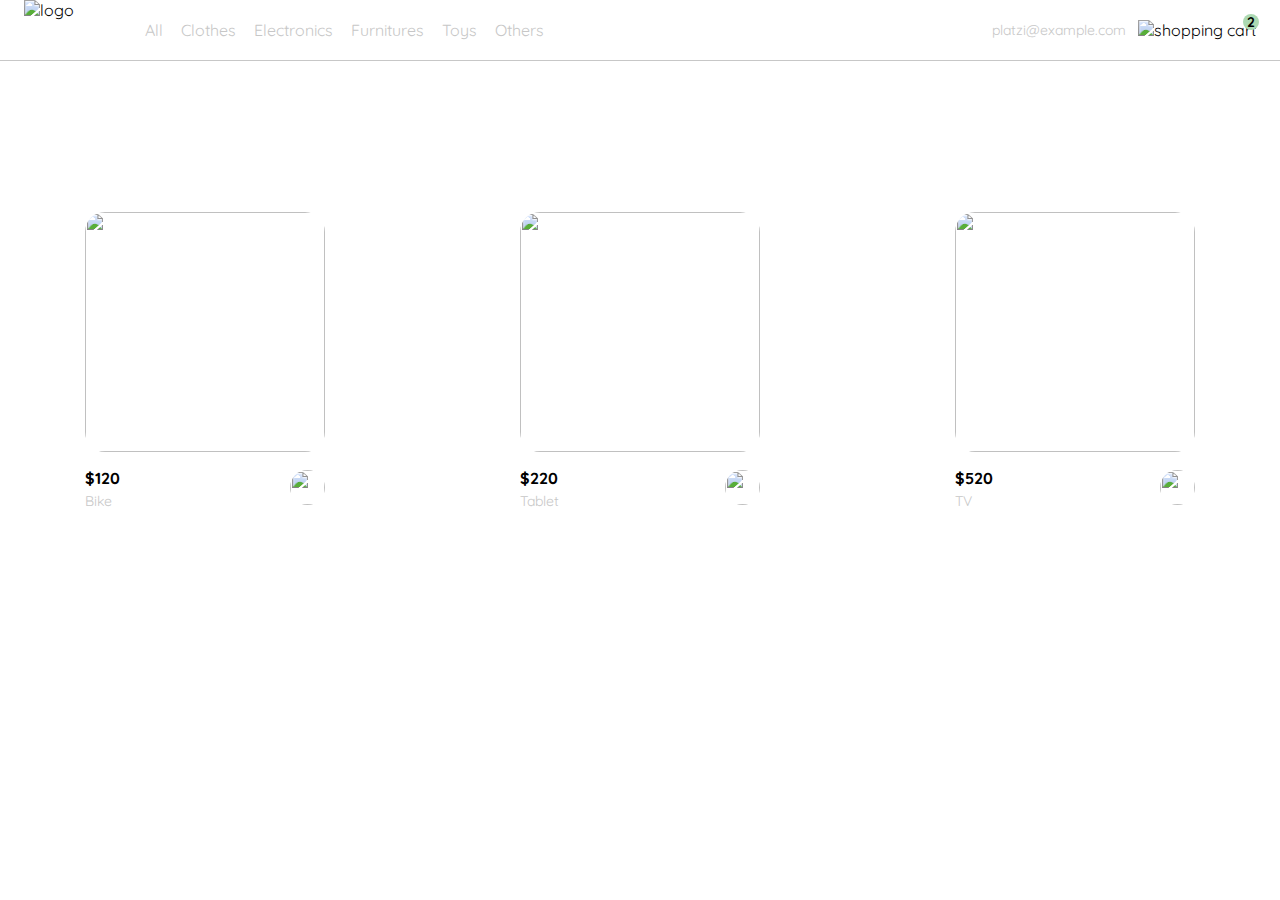
==== index.html @ 84635174 "rearrangement of the gallery layout" ====
<!DOCTYPE html>
<html lang="en">
<head>
  <meta charset="UTF-8">
  <meta http-equiv="X-UA-Compatible" content="IE=edge">
  <meta name="viewport" content="width=device-width, initial-scale=1.0">
  <link rel="preconnect" href="https://fonts.googleapis.com">
  <link rel="preconnect" href="https://fonts.gstatic.com" crossorigin>
  <link href="https://fonts.googleapis.com/css2?family=Quicksand:wght@300;500;700&display=swap" rel="stylesheet">
  <title>Yard Sale</title>
  <link rel="stylesheet" href="./styles.css">
</head>
<body>
  <nav>
    <img src="./src/icons/icon_menu.svg" alt="menu" class="menu">

    <div class="navbar-left">
      <img src="./src/logos/logo_yard_sale.svg" alt="logo" class="logo">

      <ul>
        <li>
          <a href="/">All</a>
        </li>
        <li>
          <a href="/">Clothes</a>
        </li>
        <li>
          <a href="/">Electronics</a>
        </li>
        <li>
          <a href="/">Furnitures</a>
        </li>
        <li>
          <a href="/">Toys</a>
        </li>
        <li>
          <a href="/">Others</a>
        </li>
      </ul>
    </div>

    <div class="navbar-right">
      <ul>
        <li class="navbar-email">platzi@example.com</li>
        <li class="navbar-shopping-cart">
          <img src="./src/icons/icon_shopping_cart.svg" alt="shopping cart">
          <div>2</div>
        </li>
      </ul>
    </div>

    <div class="desktop-menu inactive">
        <ul>
          <li>
            <a href="/" class="title">My orders</a>
          </li>
    
          <li>
            <a href="/">My account</a>
          </li>
    
          <li>
            <a href="/">Sign out</a>
          </li>
        </ul>
      </div>

      <div class="mobile-menu inactive">
        <ul>
          <li>
            <a href="/">CATEGORIES</a>
          </li>
          <li>
            <a href="/">All</a>
          </li>
          <li>
            <a href="/">Clothes</a>
          </li>
          <li>
            <a href="/">Electronics</a>
          </li>
          <li>
            <a href="/">Furnitures</a>
          </li>
          <li>
            <a href="/">Toys</a>
          </li>
          <li>
            <a href="/">Other</a>
          </li>
        </ul>
    
        <ul>
          <li>
            <a href="/">My orders</a>
          </li>
          <li>
            <a href="/">My account</a>
          </li>
        </ul>
    
        <ul>
          <li>
            <a href="/" class="email">platzi@example.com</a>
          </li>
          <li>
            <a href="/" class="sign-out">Sign out</a>
          </li>
        </ul>
      </div>
  </nav>

  <aside id="cartContainer"class="inactive">
    <div class="title-container">
      <img src="./src/icons/flechita.svg" alt="arrow">
      <p class="title">My order</p>
    </div>

    <div class="my-order-content">
      <div class="shopping-cart">
        <figure>
          <img src="https://images.pexels.com/photos/276517/pexels-photo-276517.jpeg?auto=compress&cs=tinysrgb&dpr=2&h=650&w=940" alt="bike">
        </figure>
        <p>Bike</p>
        <p>$30,00</p>
        <img src="./src/icons/icon_close.png" alt="close">
      </div>

      <div class="shopping-cart">
        <figure>
          <img src="https://images.pexels.com/photos/276517/pexels-photo-276517.jpeg?auto=compress&cs=tinysrgb&dpr=2&h=650&w=940" alt="bike">
        </figure>
        <p>Bike</p>
        <p>$30,00</p>
        <img src="./src/icons/icon_close.png" alt="close">
      </div>

      <div class="shopping-cart">
        <figure>
          <img src="https://images.pexels.com/photos/276517/pexels-photo-276517.jpeg?auto=compress&cs=tinysrgb&dpr=2&h=650&w=940" alt="bike">
        </figure>
        <p>Bike</p>
        <p>$30,00</p>
        <img src="./src/icons/icon_close.png" alt="close">
      </div>

      <div class="order">
        <p>
          <span>Total</span>
        </p>
        <p>$560.00</p>
      </div>

      <button class="primary-button">
        Checkout
      </button>
    </div>
  </div>
  </aside>


  <aside id="productDetail"class="inactive">
    <div class="product-detail-close">
      <img src="./src/icons/icon_close.png" alt="close">
    </div>
    <img src="https://images.pexels.com/photos/276517/pexels-photo-276517.jpeg?auto=compress&cs=tinysrgb&dpr=2&h=650&w=940" alt="bike">
    <!-- <div class="product-info">
      <p>$35,00</p>
      <p>Bike</p>
      <p>With its practical position, this bike also fulfills a decorative function, add your hall or workspace.</p>
      <button class="primary-button add-to-cart-button">
        <img src="./icons/bt_add_to_cart.svg" alt="add to cart">
        Add to cart
      </button> 
    </div>-->
  </aside>

  <section class="main-container">
    <div class="cards-container">

  </section>



  <script src="./main.js"></script>
</body>
</html>
---- styles.css ----
/*general*/
:root {
    --white: #FFFFFF;
    --black: #000000;
    --very-light-pink: #C7C7C7;
    --text-input-field: #F7F7F7;
    --hospital-green: #ACD9B2;
    --sm: 14px;
    --md: 16px;
    --lg: 18px;
  }
  body {
    margin: 0;
    font-family: 'Quicksand', sans-serif;
  }

  .inactive{
      display: none;
  }

  /*nav Bar*/
  nav {
    display: flex;
    justify-content: space-between;
    padding: 0 24px;
    border-bottom: 1px solid var(--very-light-pink);
  }
  .menu {
    display: none;
    cursor: pointer;
  }
  .logo {
    width: 100px;
  }
  .navbar-left ul,
  .navbar-right ul {
    list-style: none;
    padding: 0;
    margin: 0;
    display: flex;
    align-items: center;
    height: 60px;
  }
  .navbar-left {
    display: flex;
  }
  .navbar-left ul {
    margin-left: 12px;
  }
  .navbar-left ul li a,
  .navbar-right ul li a {
    text-decoration: none;
    color: var(--very-light-pink);
    border: 1px solid var(--white);
    padding: 8px;
    border-radius: 8px;
  }
  .navbar-left ul li a:hover,
  .navbar-right ul li a:hover {
    border: 1px solid var(--hospital-green);
    color: var(--hospital-green);
  }
  .navbar-email {
    color: var(--very-light-pink);
    cursor: pointer;
    font-size: var(--sm);
    margin-right: 12px;
  }
  .navbar-shopping-cart {
    position: relative;
    cursor: pointer;
  }
  .navbar-shopping-cart div {
    width: 16px;
    height: 16px;
    background-color: var(--hospital-green);
    border-radius: 50%;
    font-size: var(--sm);
    font-weight: bold;
    position: absolute;
    top: -6px;
    right: -3px;
    display: flex;
    justify-content: center;
    align-items: center;
  }

  /* User menu Desktop*/
  .desktop-menu {
    position: absolute;
    top: 61px;
    right: 40px;
    background-color:var(--white) ;
    width: 100px;
    height: auto;
    border: 1px solid var(--very-light-pink);
    border-radius: 6px;
    padding: 20px 20px 0 20px;
  }
  .desktop-menu ul {
    list-style: none;
    padding: 0;
    margin: 0;
  }
  .desktop-menu ul li {
    text-align: end;
  }
  .desktop-menu ul li:nth-child(1),
  .desktop-menu ul li:nth-child(2) {
    font-weight: bold;
  }
  .desktop-menu ul li:last-child {
    padding-top: 20px;
    border-top: 1px solid var(--very-light-pink);
  }
  .desktop-menu ul li:last-child a {
    color: var(--hospital-green);
    font-size: var(--sm);
  }
  .desktop-menu ul li a {
    color: var(--back);
    text-decoration: none;
    margin-bottom: 20px;
    display: inline-block;
  }

  /* menu mobile*/
  .mobile-menu {
    width:100%;
    position: absolute;
    left: 0;
    top: 61px;
    padding: 24px;
    background-color:var(--white) ;
  }
  .mobile-menu a {
    text-decoration: none;
    color: var(--black);
    font-weight: bold;
    /* margin-bottom: 24px; */
  }
  .mobile-menu ul {
    padding: 0;
    margin: 24px 0 0;
    list-style: none;
  }
  .mobile-menu ul:nth-child(1) {
    border-bottom: 1px solid var(--very-light-pink);
  }
  .mobile-menu ul li {
    margin-bottom: 24px;
  }
  .email {
    font-size: var(--sm);
    font-weight: 300 !important;
  }
  .sign-out {
    font-size: var(--sm);
    color: var(--hospital-green) !important;
  }

  /*Aside (product detail and shoppingCart)*/
  aside{
    width: 360px;
    box-sizing: border-box;
    position: absolute;
    right: 0;
    background-color:var(--white) ;
  }

  /*ShpoppingCart*/

  #cartContainer{
    padding: 0 24px;
  }

  .title-container {
    display: flex;
  }
  .title-container img {
    transform: rotate(180deg);
    margin-right: 14px;
  }
  .title {
    font-size: var(--lg);
    font-weight: bold;
  }
  .order {
    display: grid;
    grid-template-columns: auto 1fr;
    gap: 16px;
    align-items: center;
    background-color: var(--text-input-field);
    margin-bottom: 24px;
    border-radius: 8px;
    padding: 0 24px;
  }
  .order p:nth-child(1) {
    display: flex;
    flex-direction: column;
  }
  .order p span:nth-child(1) {
    font-size: var(--md);
    font-weight: bold;
  }
  .order p:nth-child(2) {
    text-align: end;
    font-weight: bold;
  }
  .shopping-cart {
    display: grid;
    grid-template-columns: auto 1fr auto auto;
    gap: 16px;
    margin-bottom: 24px;
    align-items: center;
  }
  .shopping-cart figure {
    margin: 0;
  }
  .shopping-cart figure img {
    width: 70px;
    height: 70px;
    border-radius: 20px;
    object-fit: cover;
  }
  .shopping-cart p:nth-child(2) {
    color: var(--very-light-pink);
  }
  .shopping-cart p:nth-child(3) {
    font-size: var(--md);
    font-weight: bold;
  }
  .primary-button {
    background-color: var(--hospital-green);
    border-radius: 8px;
    border: none;
    color: var(--white);
    width: 100%;
    cursor: pointer;
    font-size: var(--md);
    font-weight: bold;
    height: 50px;
  }

  /*Products*/
  .cards-container {
    margin-top: 20px;
    display: flex;
    align-items: center;
    height: 560px;
    gap: 26px;
    place-content: center;
  }
  .product-card {
    margin: 0 auto;
    width: 240px;
  }
  .product-card img {
    width: 240px;
    height: 240px;
    border-radius: 20px;
    object-fit: cover;
    cursor: pointer;
    
  }
  .product-card .product-info {
    display: flex;
    justify-content: space-between;
    align-items: center;
    margin-top: 12px;
  }
  .product-card .product-info figure {
    margin: 0;
  }
  .product-card .product-info figure img {
    width: 35px;
    height: 35px;
  }
  .product-card .product-info div p:nth-child(1) {
    font-weight: bold;
    font-size: var(--md);
    margin-top: 0;
    margin-bottom: 4px;
  }
  .product-card .product-info div p:nth-child(2) {
    font-size: var(--sm);
    margin-top: 0;
    margin-bottom: 0;
    color: var(--very-light-pink);
  }

  /*Product details*/
  .product-detail-close {
    background: var(--white);
    width: 14px;
    height: 14px;
    position: absolute;
    top: 24px;
    left: 24px;
    z-index: 2;
    padding: 12px;
    border-radius: 50%;
  }
  .product-detail-close:hover {
    cursor: pointer;
  }
  #productDetail > img:nth-child(2) {
    width: 100%;
    height: 360px;
    object-fit: cover;
    border-radius: 20px ;
  }
  #productDetail .product-info {
    margin: 24px 24px 0 24px;
  }
  #productDetail .product-info p:nth-child(1) {
    font-weight: bold;
    font-size: var(--md);
    margin-top: 0;
    margin-bottom: 4px;
  }
  #productDetail .product-info p:nth-child(2) {
    color: var(--very-light-pink);
    font-size: var(--md);
    margin-top: 0;
    margin-bottom: 36px;
  }
  #productDetail .product-info p:nth-child(3) {
    color: var(--very-light-pink);
    font-size: var(--sm);
    margin-top: 0;
    margin-bottom: 36px;
  }
  .primary-button {
    background-color: var(--hospital-green);
    border-radius: 8px;
    border: none;
    color: var(--white);
    width: 100%;
    cursor: pointer;
    font-size: var(--md);
    font-weight: bold;
    height: 50px;
  }
  .add-to-cart-button {
    display: flex;
    align-items: center;
    justify-content: center;
  }


  @media (max-width: 813px) {
    .menu {
      display: block;
    }
    .navbar-left ul {
      display: none;
    }
    .navbar-email {
      display: none;
    }
    .desktop-menu{
        display: none;
    }
    .product-detail{
        width: 100%
    }
    .cards-container {
      grid-template-columns: repeat(auto-fill, 140px);
    }
    .product-card {
      width: 140px;
    }
    .product-card img {
      width: 140px;
      height: 140px;
    }
  }
  @media (min-width: 813px) {
      .mobile-menu{
          display: none;
      }

  }
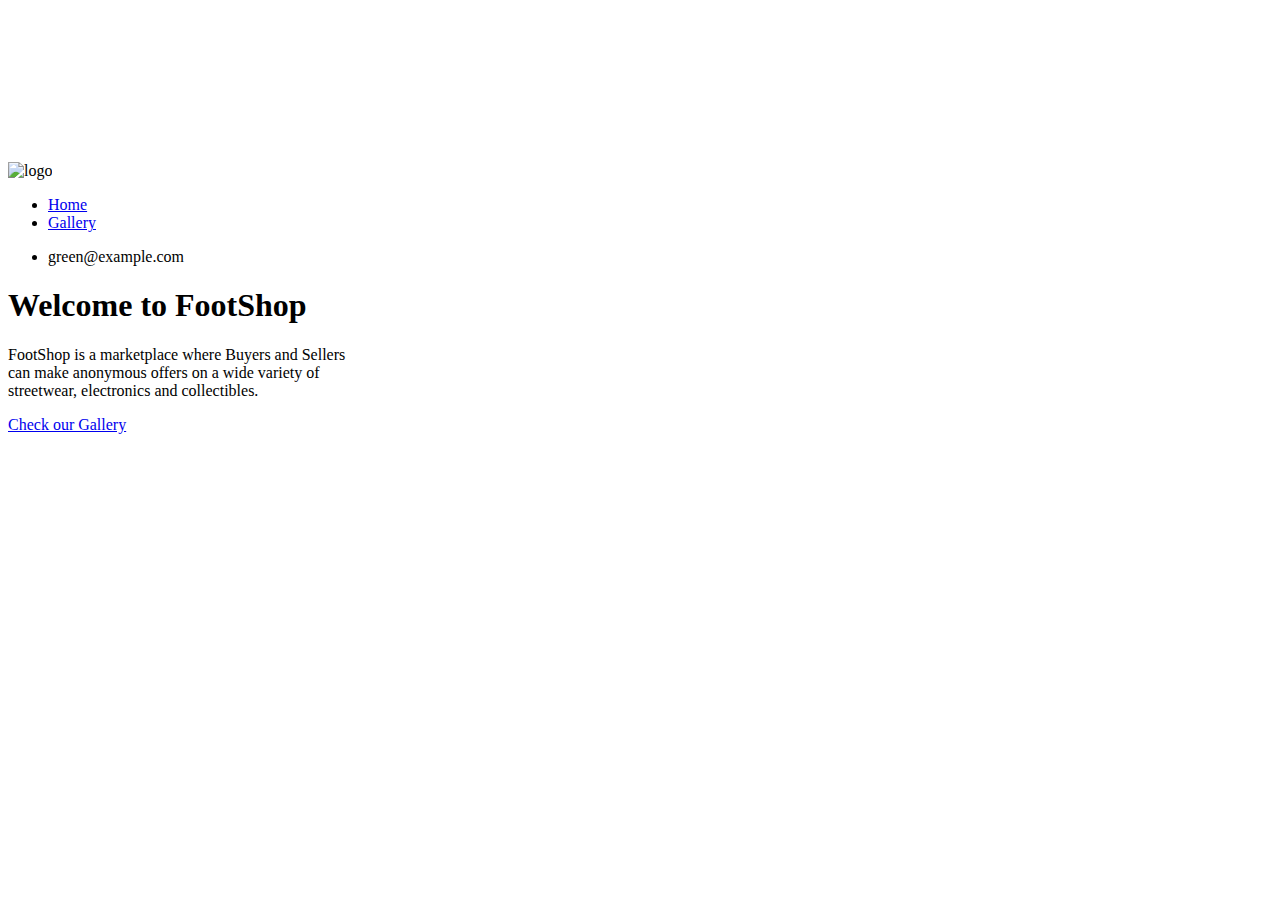
==== commit 65ec05f4: "almost final proposal, to finish product detail with the canvas and dynamics" ====
--- a/index.html
+++ b/index.html
@@ -1,187 +1,66 @@
 <!DOCTYPE html>
 <html lang="en">
 <head>
-  <meta charset="UTF-8">
-  <meta http-equiv="X-UA-Compatible" content="IE=edge">
-  <meta name="viewport" content="width=device-width, initial-scale=1.0">
-  <link rel="preconnect" href="https://fonts.googleapis.com">
-  <link rel="preconnect" href="https://fonts.gstatic.com" crossorigin>
-  <link href="https://fonts.googleapis.com/css2?family=Quicksand:wght@300;500;700&display=swap" rel="stylesheet">
-  <title>Yard Sale</title>
-  <link rel="stylesheet" href="./styles.css">
+    <meta charset="UTF-8">
+    <meta http-equiv="X-UA-Compatible" content="IE=edge">
+    <meta name="viewport" content="width=device-width, initial-scale=1.0">
+    <title>FootShop</title>
+    <link rel="shortcut icon" href="./src/logos/Foot-Shop-logo.png" type="image/png">
+    <link href="https://fonts.googleapis.com/css2?family=Quicksand:wght@300;500;700&display=swap" rel="stylesheet">
+    <link rel="stylesheet" href="./css/styleHome.css">
+
+    <!--Three js-->
+    <script src="./src/libs/build/three.js"></script>
+    <script src="./src/three.js-master/build/three.min.js"></script>
+    <!--CONTROLS-->
+
+    <script src="./src/libs/control/OrbitControls.js"></script>
+    <!--LOAD FILES-->
+    <script src="./src/libs/load/DRACOLoader.js"></script>
+    <script src="./src/libs/load/GLTFLoader.js"></script>
+    <script src="./src/libs/load/OBJLoader.js"> </script>
+    <script src="./src/libs/load/MTLLoader.js"> </script>
 </head>
-<body>
-  <nav>
-    <img src="./src/icons/icon_menu.svg" alt="menu" class="menu">
+<body onload="start()">
+    <canvas class="webgl"></canvas>
+    <div class="container">
 
-    <div class="navbar-left">
-      <img src="./src/logos/logo_yard_sale.svg" alt="logo" class="logo">
+        <nav>
 
-      <ul>
-        <li>
-          <a href="/">All</a>
-        </li>
-        <li>
-          <a href="/">Clothes</a>
-        </li>
-        <li>
-          <a href="/">Electronics</a>
-        </li>
-        <li>
-          <a href="/">Furnitures</a>
-        </li>
-        <li>
-          <a href="/">Toys</a>
-        </li>
-        <li>
-          <a href="/">Others</a>
-        </li>
-      </ul>
+        
+            <div class="navbar-left">
+              <img src="./src/logos/Foot-Shop-logo.png" alt="logo" class="logo">
+        
+              <ul>
+                <li>
+                  <a href="/">Home</a>
+                </li>
+                <li>
+                  <a href="./gallery.html" id="gallery-option">Gallery</a>
+                </li>
+              </ul>
+            </div>
+        
+            <div class="navbar-right">
+              <ul>
+                <li class="navbar-email">green@example.com</li>
+              </ul>
+            </div>
+        
+        
+             
+          </nav>
+        
+        <div class="info-container">
+
+            <h1 class="title">Welcome to FootShop</h1> 
+            <p class="paragraph">FootShop is a marketplace where Buyers and Sellers <br>can make anonymous offers on a wide variety of <br> streetwear, electronics and collectibles.</p> 
+
+            <a href="./gallery.html" class="btn-gallery">Check our Gallery</a>
+        </div>
+
+        
     </div>
-
-    <div class="navbar-right">
-      <ul>
-        <li class="navbar-email">platzi@example.com</li>
-        <li class="navbar-shopping-cart">
-          <img src="./src/icons/icon_shopping_cart.svg" alt="shopping cart">
-          <div>2</div>
-        </li>
-      </ul>
-    </div>
-
-    <div class="desktop-menu inactive">
-        <ul>
-          <li>
-            <a href="/" class="title">My orders</a>
-          </li>
-    
-          <li>
-            <a href="/">My account</a>
-          </li>
-    
-          <li>
-            <a href="/">Sign out</a>
-          </li>
-        </ul>
-      </div>
-
-      <div class="mobile-menu inactive">
-        <ul>
-          <li>
-            <a href="/">CATEGORIES</a>
-          </li>
-          <li>
-            <a href="/">All</a>
-          </li>
-          <li>
-            <a href="/">Clothes</a>
-          </li>
-          <li>
-            <a href="/">Electronics</a>
-          </li>
-          <li>
-            <a href="/">Furnitures</a>
-          </li>
-          <li>
-            <a href="/">Toys</a>
-          </li>
-          <li>
-            <a href="/">Other</a>
-          </li>
-        </ul>
-    
-        <ul>
-          <li>
-            <a href="/">My orders</a>
-          </li>
-          <li>
-            <a href="/">My account</a>
-          </li>
-        </ul>
-    
-        <ul>
-          <li>
-            <a href="/" class="email">platzi@example.com</a>
-          </li>
-          <li>
-            <a href="/" class="sign-out">Sign out</a>
-          </li>
-        </ul>
-      </div>
-  </nav>
-
-  <aside id="cartContainer"class="inactive">
-    <div class="title-container">
-      <img src="./src/icons/flechita.svg" alt="arrow">
-      <p class="title">My order</p>
-    </div>
-
-    <div class="my-order-content">
-      <div class="shopping-cart">
-        <figure>
-          <img src="https://images.pexels.com/photos/276517/pexels-photo-276517.jpeg?auto=compress&cs=tinysrgb&dpr=2&h=650&w=940" alt="bike">
-        </figure>
-        <p>Bike</p>
-        <p>$30,00</p>
-        <img src="./src/icons/icon_close.png" alt="close">
-      </div>
-
-      <div class="shopping-cart">
-        <figure>
-          <img src="https://images.pexels.com/photos/276517/pexels-photo-276517.jpeg?auto=compress&cs=tinysrgb&dpr=2&h=650&w=940" alt="bike">
-        </figure>
-        <p>Bike</p>
-        <p>$30,00</p>
-        <img src="./src/icons/icon_close.png" alt="close">
-      </div>
-
-      <div class="shopping-cart">
-        <figure>
-          <img src="https://images.pexels.com/photos/276517/pexels-photo-276517.jpeg?auto=compress&cs=tinysrgb&dpr=2&h=650&w=940" alt="bike">
-        </figure>
-        <p>Bike</p>
-        <p>$30,00</p>
-        <img src="./src/icons/icon_close.png" alt="close">
-      </div>
-
-      <div class="order">
-        <p>
-          <span>Total</span>
-        </p>
-        <p>$560.00</p>
-      </div>
-
-      <button class="primary-button">
-        Checkout
-      </button>
-    </div>
-  </div>
-  </aside>
-
-
-  <aside id="productDetail"class="inactive">
-    <div class="product-detail-close">
-      <img src="./src/icons/icon_close.png" alt="close">
-    </div>
-    <img src="https://images.pexels.com/photos/276517/pexels-photo-276517.jpeg?auto=compress&cs=tinysrgb&dpr=2&h=650&w=940" alt="bike">
-    <!-- <div class="product-info">
-      <p>$35,00</p>
-      <p>Bike</p>
-      <p>With its practical position, this bike also fulfills a decorative function, add your hall or workspace.</p>
-      <button class="primary-button add-to-cart-button">
-        <img src="./icons/bt_add_to_cart.svg" alt="add to cart">
-        Add to cart
-      </button> 
-    </div>-->
-  </aside>
-
-  <section class="main-container">
-    <div class="cards-container">
-
-  </section>
-
-
-
-  <script src="./main.js"></script>
+    <script src="./js/loadHome.js"></script>
 </body>
 </html>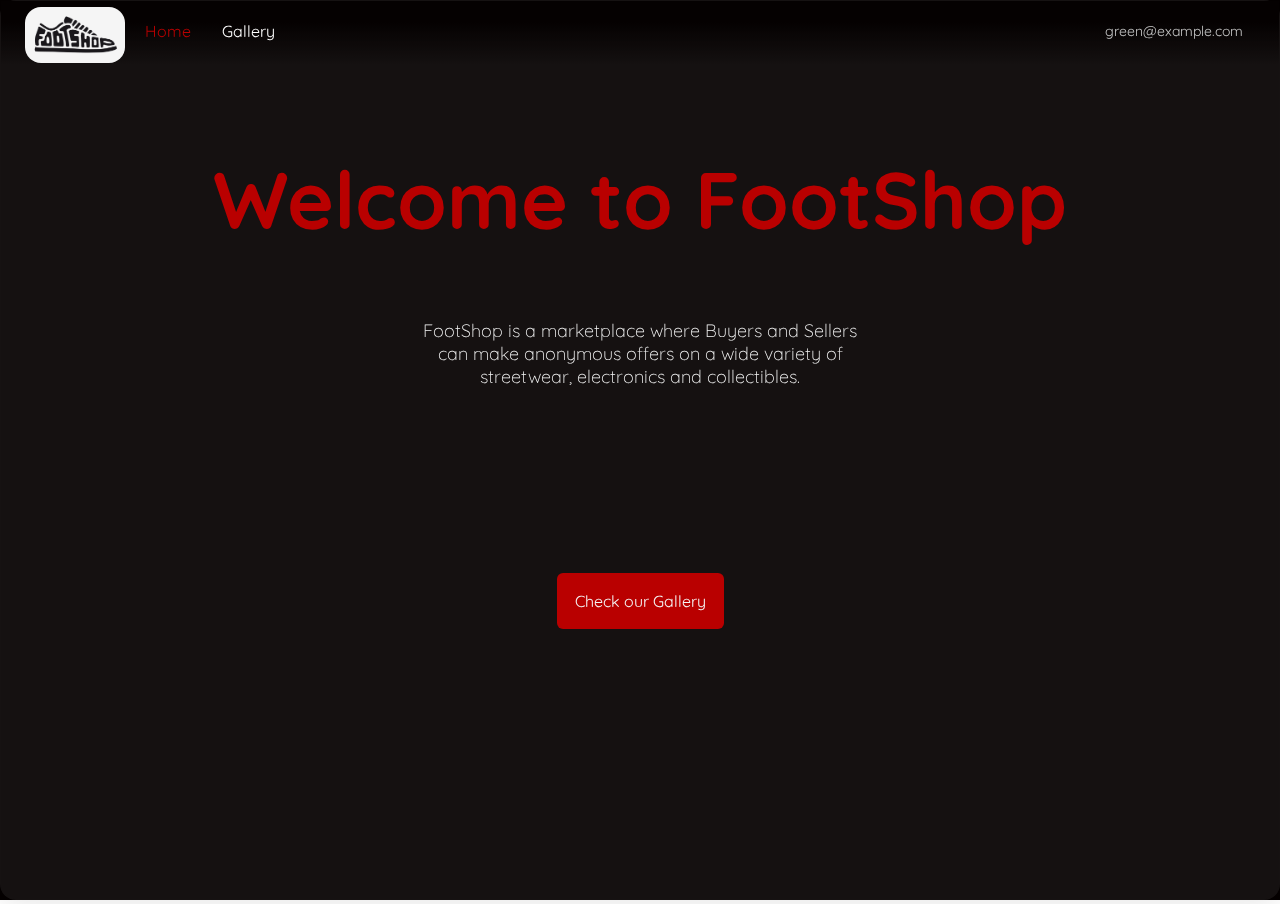
==== commit 88aaf855: "finish last finish" ====
--- a/index.html
+++ b/index.html
@@ -1,66 +1,66 @@
-<!DOCTYPE html>
-<html lang="en">
-<head>
-    <meta charset="UTF-8">
-    <meta http-equiv="X-UA-Compatible" content="IE=edge">
-    <meta name="viewport" content="width=device-width, initial-scale=1.0">
-    <title>FootShop</title>
-    <link rel="shortcut icon" href="./src/logos/Foot-Shop-logo.png" type="image/png">
-    <link href="https://fonts.googleapis.com/css2?family=Quicksand:wght@300;500;700&display=swap" rel="stylesheet">
-    <link rel="stylesheet" href="./css/styleHome.css">
-
-    <!--Three js-->
-    <script src="./src/libs/build/three.js"></script>
-    <script src="./src/three.js-master/build/three.min.js"></script>
-    <!--CONTROLS-->
-
-    <script src="./src/libs/control/OrbitControls.js"></script>
-    <!--LOAD FILES-->
-    <script src="./src/libs/load/DRACOLoader.js"></script>
-    <script src="./src/libs/load/GLTFLoader.js"></script>
-    <script src="./src/libs/load/OBJLoader.js"> </script>
-    <script src="./src/libs/load/MTLLoader.js"> </script>
-</head>
-<body onload="start()">
-    <canvas class="webgl"></canvas>
-    <div class="container">
-
-        <nav>
-
-        
-            <div class="navbar-left">
-              <img src="./src/logos/Foot-Shop-logo.png" alt="logo" class="logo">
-        
-              <ul>
-                <li>
-                  <a href="/">Home</a>
-                </li>
-                <li>
-                  <a href="./gallery.html" id="gallery-option">Gallery</a>
-                </li>
-              </ul>
-            </div>
-        
-            <div class="navbar-right">
-              <ul>
-                <li class="navbar-email">green@example.com</li>
-              </ul>
-            </div>
-        
-        
-             
-          </nav>
-        
-        <div class="info-container">
-
-            <h1 class="title">Welcome to FootShop</h1> 
-            <p class="paragraph">FootShop is a marketplace where Buyers and Sellers <br>can make anonymous offers on a wide variety of <br> streetwear, electronics and collectibles.</p> 
-
-            <a href="./gallery.html" class="btn-gallery">Check our Gallery</a>
-        </div>
-
-        
-    </div>
-    <script src="./js/loadHome.js"></script>
-</body>
+<!DOCTYPE html>
+<html lang="en">
+<head>
+    <meta charset="UTF-8">
+    <meta http-equiv="X-UA-Compatible" content="IE=edge">
+    <meta name="viewport" content="width=device-width, initial-scale=1.0">
+    <title>FootShop</title>
+    <link rel="shortcut icon" href="./src/logos/Foot-Shop-logo.png" type="image/png">
+    <link href="https://fonts.googleapis.com/css2?family=Quicksand:wght@300;500;700&display=swap" rel="stylesheet">
+    <link rel="stylesheet" href="./css/styleHome.css">
+
+    <!--Three js-->
+    <script src="./src/libs/build/three.js"></script>
+    <script src="./src/three.js-master/build/three.min.js"></script>
+    <!--CONTROLS-->
+
+    <script src="./src/libs/control/OrbitControls.js"></script>
+    <!--LOAD FILES-->
+    <script src="./src/libs/load/DRACOLoader.js"></script>
+    <script src="./src/libs/load/GLTFLoader.js"></script>
+    <script src="./src/libs/load/OBJLoader.js"> </script>
+    <script src="./src/libs/load/MTLLoader.js"> </script>
+</head>
+<body onload="start()">
+    <canvas class="webgl"></canvas>
+    <div class="container">
+
+        <nav>
+
+        
+            <div class="navbar-left">
+              <img src="./src/logos/Foot-Shop-logo.png" alt="logo" class="logo">
+        
+              <ul>
+                <li>
+                  <a href="/">Home</a>
+                </li>
+                <li>
+                  <a href="./gallery.html" id="gallery-option">Gallery</a>
+                </li>
+              </ul>
+            </div>
+        
+            <div class="navbar-right">
+              <ul>
+                <li class="navbar-email">green@example.com</li>
+              </ul>
+            </div>
+        
+        
+             
+          </nav>
+        
+        <div class="info-container">
+
+            <h1 class="title">Welcome to FootShop</h1> 
+            <p class="paragraph">FootShop is a marketplace where Buyers and Sellers <br>can make anonymous offers on a wide variety of <br> streetwear, electronics and collectibles.</p> 
+
+            <a href="./gallery.html" class="btn-gallery">Check our Gallery</a>
+        </div>
+
+        
+    </div>
+    <script src="./js/loadHome.js"></script>
+</body>
 </html>--- a/css/styleHome.css
+++ b/css/styleHome.css
@@ -0,0 +1,192 @@
+/*general */
+:root {
+    --white: #FFFFFF;
+    --black: #000000;
+    --very-light-pink: #C7C7C7;
+    --text-input-field: #F7F7F7;
+    --hospital-green: #ACD9B2;
+    --sm: 14px;
+    --md: 16px;
+    --lg: 18px;
+} 
+*{
+    margin: 0;
+    padding: 0;
+    box-sizing: border-box; 
+}
+body{
+    font-family: 'Quicksand', sans-serif;
+    width: 100%;
+    height: 100%;
+    overflow-y: hidden;
+	 overflow-x: hidden;
+}
+
+.webgl{
+    width: 100%;
+    height: 100%;
+}
+
+
+.inactive{
+    display: none;
+}
+
+/* glass efect */
+.container{
+position: absolute;
+width: 100%;
+height: 100%;
+background: rgba(156, 154, 154, 0.11);
+border-radius: 16px;
+box-shadow: 0 4px 30px rgba(0, 0, 0, 0.1);
+backdrop-filter: blur(2.3px);
+-webkit-backdrop-filter: blur(2.3px);
+border: 1px solid rgba(156, 154, 154, 0.01);
+}
+
+/*nav Bar*/
+nav {
+  display: flex;
+  justify-content: space-between;
+  padding: 0 24px;
+  background: rgb(5,1,1);
+  background: linear-gradient(180deg, rgba(5,1,1,1) 30%, rgba(0,0,0,0) 95%);
+  /* border-bottom: 1px solid var(--very-light-pink); */
+}
+.menu {
+  display: none;
+  cursor: pointer;
+  background-color: whitesmoke;
+}
+.logo {
+  width: 100px;
+  border-radius: 16px;
+  background-color: whitesmoke;
+  margin: 6px 0;
+}
+.navbar-left ul,
+.navbar-right ul {
+  list-style: none;
+  padding: 0;
+  margin: 0;
+  display: flex;
+  align-items: center;
+  height: 60px;
+}
+.navbar-left {
+  display: flex;
+}
+.navbar-left ul {
+    margin-left: 12px;
+}
+.navbar-left ul li a,
+.navbar-right ul li a {
+  margin-right: 15px;
+  text-decoration: none;
+  color: var(--white);
+  padding: 8px;
+  border-radius: 8px;
+  
+}
+
+.navbar-left ul li:nth-child(1) a{
+  color: rgb(185, 0, 0);
+}
+
+
+.navbar-left ul li a:hover,
+.navbar-right ul li a:hover {
+  border: 1px solid rgb(185, 0, 0);
+  color: rgb(185, 0, 0);
+}
+
+.navbar-email:hover{
+  color: rgb(185, 0, 0);
+}
+.navbar-email {
+  color: var(--very-light-pink);
+  cursor: pointer;
+  font-size: var(--sm);
+  margin-right: 12px;
+}
+.navbar-shopping-cart {
+  position: relative;
+  cursor: pointer;
+}
+.navbar-shopping-cart div {
+  width: 16px;
+  height: 16px;
+  background-color: rgb(185, 0, 0);
+  color: whitesmoke;
+  border-radius: 50%;
+  font-size: var(--sm);
+  font-weight: bold;
+  position: absolute;
+  top: -6px;
+  right: -3px;
+  display: flex;
+  justify-content: center;
+  align-items: center;
+}
+
+.info-container{
+    width: auto;
+    height: auto;
+    display: flex;
+    align-items:center;
+    flex-direction: column;
+}
+
+.info-container .title{
+    color: rgb(185, 0, 0);
+    font-size: 5rem;
+    margin: 25px auto;
+    margin-top: 80px;
+    text-align: center;
+}
+.info-container .paragraph{
+    color: whitesmoke;
+    margin: 45px auto;
+    text-align: center;
+    font-size: var(--lg);
+    font-weight: 300;
+}
+.info-container .btn-gallery{
+    color: whitesmoke;
+    margin: 140px auto;
+    font-size: var(--md);
+
+    padding: 18px;
+    background-color: rgb(185, 0, 0);
+    border-radius: 6px;
+    text-decoration: none;
+}
+
+.info-container .btn-gallery:hover{
+  box-shadow: rgba(0, 0, 0, 0.3) 0px 19px 38px, rgba(0, 0, 0, 0.22) 0px 15px 12px;
+
+}
+
+
+ 
+@media (max-width: 845px) {
+    nav{
+        align-items: center;
+    }
+    .navbar-email {
+      display: none;
+    }
+    .desktop-menu{
+        display: none;
+    }
+    .product-detail{
+        width: 100%
+    }
+    .info-container .title{
+      margin-top: 2rem;
+    }
+    .info-container .btn-gallery{
+      margin-top: 1.2rem;
+    }
+  }